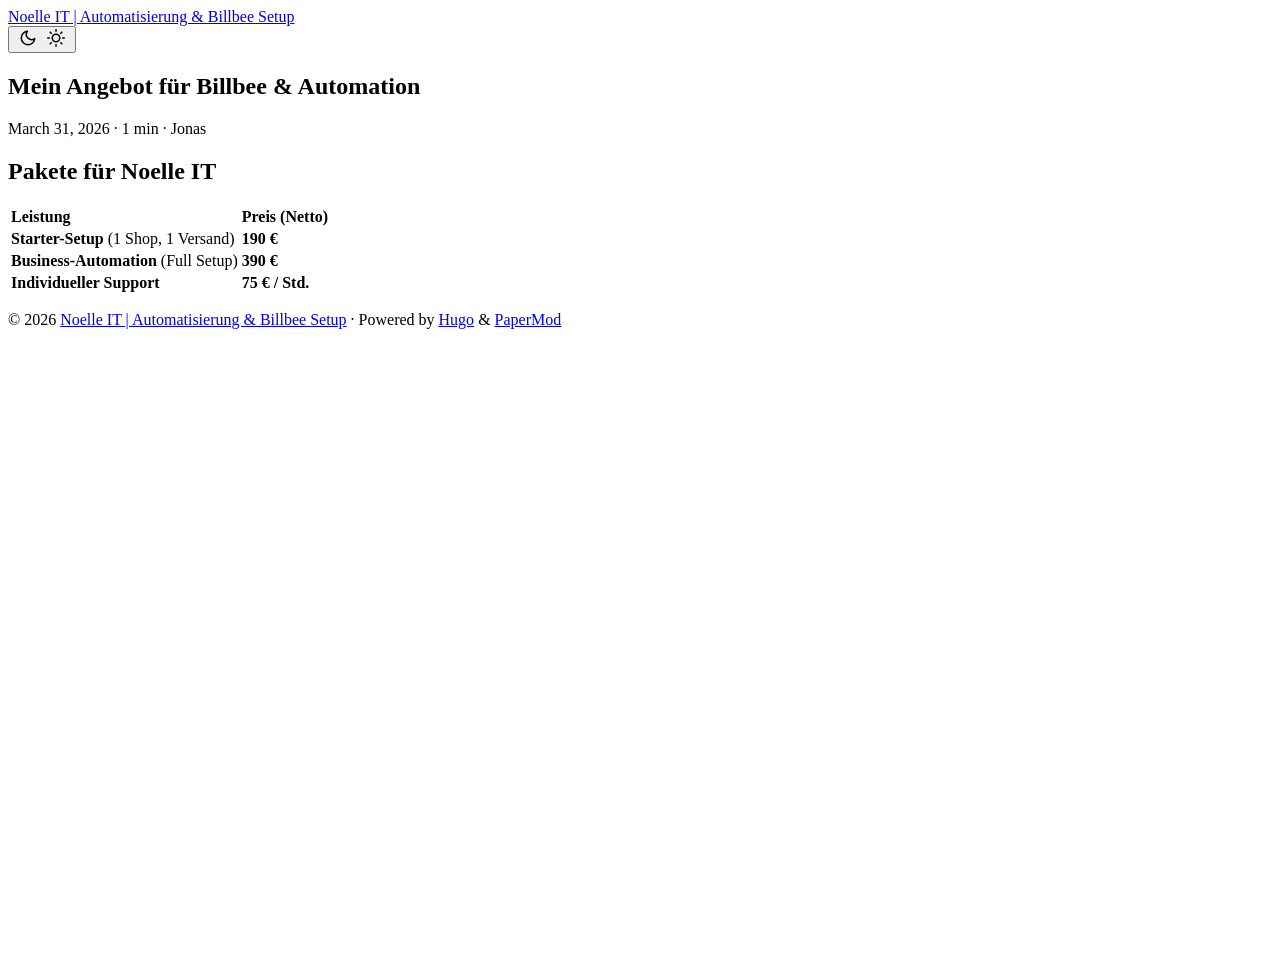
==== public/angebot/index.html @ d341e26f "Erster Commit für Noelle IT Website" ====
<!DOCTYPE html>
<html lang="en" dir="auto" data-theme="auto">

<head><script src="/livereload.js?mindelay=10&amp;v=2&amp;port=1313&amp;path=livereload" data-no-instant defer></script><meta charset="utf-8">
<meta http-equiv="X-UA-Compatible" content="IE=edge">
<meta name="viewport" content="width=device-width, initial-scale=1, shrink-to-fit=no">
<meta name="robots" content="index, follow">
<title>Mein Angebot für Billbee &amp; Automation | Noelle IT | Automatisierung &amp; Billbee Setup</title>
<meta name="keywords" content="">
<meta name="description" content="Pakete für Noelle IT

  
      
          Leistung
          Preis (Netto)
      
  
  
      
          Starter-Setup (1 Shop, 1 Versand)
          190 €
      
      
          Business-Automation (Full Setup)
          390 €
      
      
          Individueller Support
          75 € / Std.
      
  
">
<meta name="author" content="Jonas">
<link rel="canonical" href="http://localhost:1313/angebot/">
<link crossorigin="anonymous" href="/assets/css/stylesheet.da3211e5ef867bf2b75fd5a6515cfed7195c011e8ab735694e203810a827097b.css" integrity="sha256-2jIR5e&#43;Ge/K3X9WmUVz&#43;1xlcAR6KtzVpTiA4EKgnCXs=" rel="preload stylesheet" as="style">
<link rel="icon" href="http://localhost:1313/favicon.ico">
<link rel="icon" type="image/png" sizes="16x16" href="http://localhost:1313/favicon-16x16.png">
<link rel="icon" type="image/png" sizes="32x32" href="http://localhost:1313/favicon-32x32.png">
<link rel="apple-touch-icon" href="http://localhost:1313/apple-touch-icon.png">
<link rel="mask-icon" href="http://localhost:1313/safari-pinned-tab.svg">
<meta name="theme-color" content="#2e2e33">
<meta name="msapplication-TileColor" content="#2e2e33">
<link rel="alternate" hreflang="en" href="http://localhost:1313/angebot/">
<noscript>
    <style>
        #theme-toggle,
        .top-link {
            display: none;
        }

    </style>
    <style>
        @media (prefers-color-scheme: dark) {
            :root {
                --theme: rgb(29, 30, 32);
                --entry: rgb(46, 46, 51);
                --primary: rgb(218, 218, 219);
                --secondary: rgb(155, 156, 157);
                --tertiary: rgb(65, 66, 68);
                --content: rgb(196, 196, 197);
                --code-block-bg: rgb(46, 46, 51);
                --code-bg: rgb(55, 56, 62);
                --border: rgb(51, 51, 51);
                color-scheme: dark;
            }

            .list {
                background: var(--theme);
            }

            .toc {
                background: var(--entry);
            }
        }

        @media (prefers-color-scheme: light) {
            .list::-webkit-scrollbar-thumb {
                border-color: var(--code-bg);
            }
        }

    </style>
</noscript>
<script>
    if (localStorage.getItem("pref-theme") === "dark") {
        document.querySelector("html").dataset.theme = 'dark';
    } else if (localStorage.getItem("pref-theme") === "light") {
       document.querySelector("html").dataset.theme = 'light';
    } else if (window.matchMedia('(prefers-color-scheme: dark)').matches) {
        document.querySelector("html").dataset.theme = 'dark';
    } else {
        document.querySelector("html").dataset.theme = 'light';
    }

</script><meta property="og:url" content="http://localhost:1313/angebot/">
  <meta property="og:site_name" content="Noelle IT | Automatisierung & Billbee Setup">
  <meta property="og:title" content="Mein Angebot für Billbee & Automation">
  <meta property="og:description" content="Pakete für Noelle IT Leistung Preis (Netto) Starter-Setup (1 Shop, 1 Versand) 190 € Business-Automation (Full Setup) 390 € Individueller Support 75 € / Std.">
  <meta property="og:locale" content="de_de">
  <meta property="og:type" content="article">
    <meta property="article:published_time" content="2026-03-31T00:00:00+00:00">
    <meta property="article:modified_time" content="2026-03-31T00:00:00+00:00">

  <meta name="twitter:card" content="summary">
  <meta name="twitter:title" content="Mein Angebot für Billbee & Automation">
  <meta name="twitter:description" content="Pakete für Noelle IT Leistung Preis (Netto) Starter-Setup (1 Shop, 1 Versand) 190 € Business-Automation (Full Setup) 390 € Individueller Support 75 € / Std.">


<script type="application/ld+json">
{
  "@context": "https://schema.org",
  "@type": "BreadcrumbList",
  "itemListElement": [
    {
      "@type": "ListItem",
      "position":  1 ,
      "name": "Mein Angebot für Billbee \u0026 Automation",
      "item": "http://localhost:1313/angebot/"
    }
  ]
}
</script>
<script type="application/ld+json">
{
  "@context": "https://schema.org",
  "@type": "BlogPosting",
  "headline": "Mein Angebot für Billbee \u0026 Automation",
  "name": "Mein Angebot für Billbee \u0026 Automation",
  "description": "Pakete für Noelle IT Leistung Preis (Netto) Starter-Setup (1 Shop, 1 Versand) 190 € Business-Automation (Full Setup) 390 € Individueller Support 75 € / Std. ",
  "keywords": [
    
  ],
  "articleBody": "Pakete für Noelle IT Leistung Preis (Netto) Starter-Setup (1 Shop, 1 Versand) 190 € Business-Automation (Full Setup) 390 € Individueller Support 75 € / Std. ",
  "wordCount" : "25",
  "inLanguage": "en",
  "datePublished": "2026-03-31T00:00:00Z",
  "dateModified": "2026-03-31T00:00:00Z",
  "author":{
    "@type": "Person",
    "name": "Jonas"
  },
  "mainEntityOfPage": {
    "@type": "WebPage",
    "@id": "http://localhost:1313/angebot/"
  },
  "publisher": {
    "@type": "Organization",
    "name": "Noelle IT | Automatisierung \u0026 Billbee Setup",
    "logo": {
      "@type": "ImageObject",
      "url": "http://localhost:1313/favicon.ico"
    }
  }
}
</script>
</head>
<body id="top">
    <header class="header">
    <nav class="nav">
        <div class="logo">
            <a href="http://localhost:1313/" accesskey="h" title="Noelle IT | Automatisierung &amp; Billbee Setup (Alt + H)">Noelle IT | Automatisierung &amp; Billbee Setup</a>
            <div class="logo-switches">
                <button id="theme-toggle" accesskey="t" title="(Alt + T)" aria-label="Toggle theme">
                    <svg id="moon" xmlns="http://www.w3.org/2000/svg" width="24" height="18" viewBox="0 0 24 24"
                        fill="none" stroke="currentColor" stroke-width="2" stroke-linecap="round"
                        stroke-linejoin="round">
                        <path d="M21 12.79A9 9 0 1 1 11.21 3 7 7 0 0 0 21 12.79z"></path>
                    </svg>
                    <svg id="sun" xmlns="http://www.w3.org/2000/svg" width="24" height="18" viewBox="0 0 24 24"
                        fill="none" stroke="currentColor" stroke-width="2" stroke-linecap="round"
                        stroke-linejoin="round">
                        <circle cx="12" cy="12" r="5"></circle>
                        <line x1="12" y1="1" x2="12" y2="3"></line>
                        <line x1="12" y1="21" x2="12" y2="23"></line>
                        <line x1="4.22" y1="4.22" x2="5.64" y2="5.64"></line>
                        <line x1="18.36" y1="18.36" x2="19.78" y2="19.78"></line>
                        <line x1="1" y1="12" x2="3" y2="12"></line>
                        <line x1="21" y1="12" x2="23" y2="12"></line>
                        <line x1="4.22" y1="19.78" x2="5.64" y2="18.36"></line>
                        <line x1="18.36" y1="5.64" x2="19.78" y2="4.22"></line>
                    </svg>
                </button>
            </div>
        </div>
        <ul id="menu">
        </ul>
    </nav>
</header>
<main class="main">

<article class="post-single">
  <header class="post-header">
    
    <h1 class="post-title entry-hint-parent">
      Mein Angebot für Billbee &amp; Automation
    </h1>
    <div class="post-meta"><span title='2026-03-31 00:00:00 +0000 UTC'>March 31, 2026</span>&nbsp;·&nbsp;<span>1 min</span>&nbsp;·&nbsp;<span>Jonas</span>

</div>
  </header> 
  <div class="post-content"><h2 id="pakete-für-noelle-it">Pakete für Noelle IT<a hidden class="anchor" aria-hidden="true" href="#pakete-für-noelle-it">#</a></h2>
<table>
  <thead>
      <tr>
          <th style="text-align: left">Leistung</th>
          <th style="text-align: left">Preis (Netto)</th>
      </tr>
  </thead>
  <tbody>
      <tr>
          <td style="text-align: left"><strong>Starter-Setup</strong> (1 Shop, 1 Versand)</td>
          <td style="text-align: left"><strong>190 €</strong></td>
      </tr>
      <tr>
          <td style="text-align: left"><strong>Business-Automation</strong> (Full Setup)</td>
          <td style="text-align: left"><strong>390 €</strong></td>
      </tr>
      <tr>
          <td style="text-align: left"><strong>Individueller Support</strong></td>
          <td style="text-align: left"><strong>75 € / Std.</strong></td>
      </tr>
  </tbody>
</table>


  </div>

  <footer class="post-footer">
    <ul class="post-tags">
    </ul>

  </footer>
</article>
    </main>
    
<footer class="footer">
        <span>&copy; 2026 <a href="http://localhost:1313/">Noelle IT | Automatisierung &amp; Billbee Setup</a></span> · 

    <span>
        Powered by
        <a href="https://gohugo.io/" rel="noopener noreferrer" target="_blank">Hugo</a> &
        <a href="https://github.com/adityatelange/hugo-PaperMod/" rel="noopener" target="_blank">PaperMod</a>
    </span>
</footer>
<a href="#top" aria-label="go to top" title="Go to Top (Alt + G)" class="top-link" id="top-link" accesskey="g">
    <svg xmlns="http://www.w3.org/2000/svg" viewBox="0 0 12 6" fill="currentColor">
        <path d="M12 6H0l6-6z" />
    </svg>
</a>

<script>
    let menu = document.getElementById('menu');
    if (menu) {
        
        const scrollPosition = localStorage.getItem("menu-scroll-position");
        if (scrollPosition) {
            menu.scrollLeft = parseInt(scrollPosition, 10);
        }
        
        menu.onscroll = function () {
            localStorage.setItem("menu-scroll-position", menu.scrollLeft);
        }
    }

    document.querySelectorAll('a[href^="#"]').forEach(anchor => {
        anchor.addEventListener("click", function (e) {
            e.preventDefault();
            var id = this.getAttribute("href").substr(1);
            if (!window.matchMedia('(prefers-reduced-motion: reduce)').matches) {
                document.querySelector(`[id='${decodeURIComponent(id)}']`).scrollIntoView({
                    behavior: "smooth"
                });
            } else {
                document.querySelector(`[id='${decodeURIComponent(id)}']`).scrollIntoView();
            }
            if (id === "top") {
                history.replaceState(null, null, " ");
            } else {
                history.pushState(null, null, `#${id}`);
            }
        });
    });

</script>
<script>
    var mybutton = document.getElementById("top-link");
    window.onscroll = function () {
        if (document.body.scrollTop > 800 || document.documentElement.scrollTop > 800) {
            mybutton.style.visibility = "visible";
            mybutton.style.opacity = "1";
        } else {
            mybutton.style.visibility = "hidden";
            mybutton.style.opacity = "0";
        }
    };

</script>
<script>
    document.getElementById("theme-toggle").addEventListener("click", () => {
        const html = document.querySelector("html");
        if (html.dataset.theme === "dark") {
            html.dataset.theme = 'light';
            localStorage.setItem("pref-theme", 'light');
        } else {
            html.dataset.theme = 'dark';
            localStorage.setItem("pref-theme", 'dark');
        }
    })

</script>
</body>

</html>
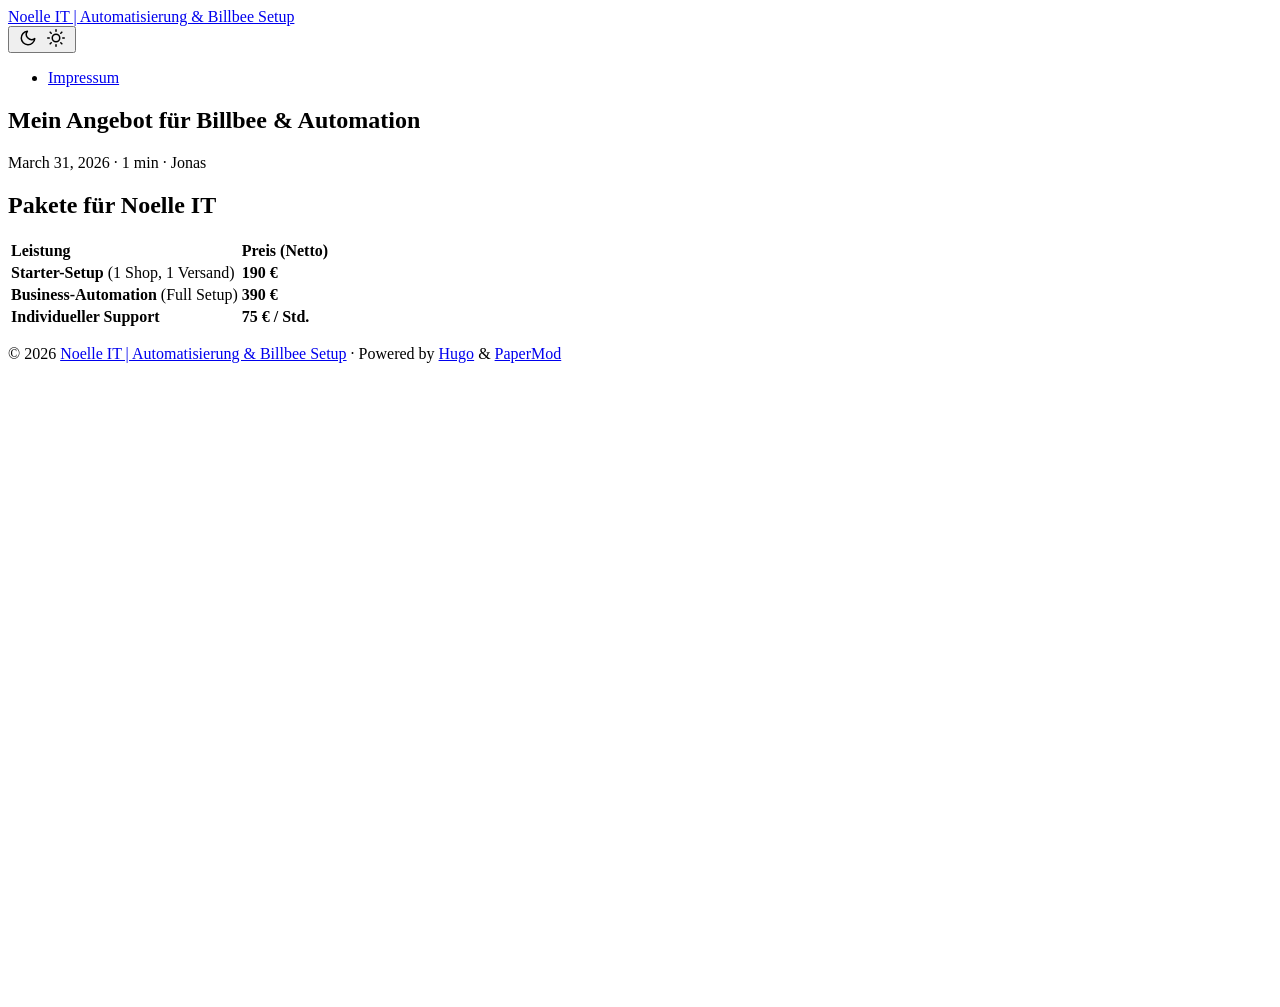
==== commit ae40f6cd: "PaperMod Theme installiert" ====
--- a/public/angebot/index.html
+++ b/public/angebot/index.html
@@ -183,6 +183,11 @@
             </div>
         </div>
         <ul id="menu">
+            <li>
+                <a href="http://localhost:1313/impressum/" title="Impressum">
+                    <span>Impressum</span>
+                </a>
+            </li>
         </ul>
     </nav>
 </header>
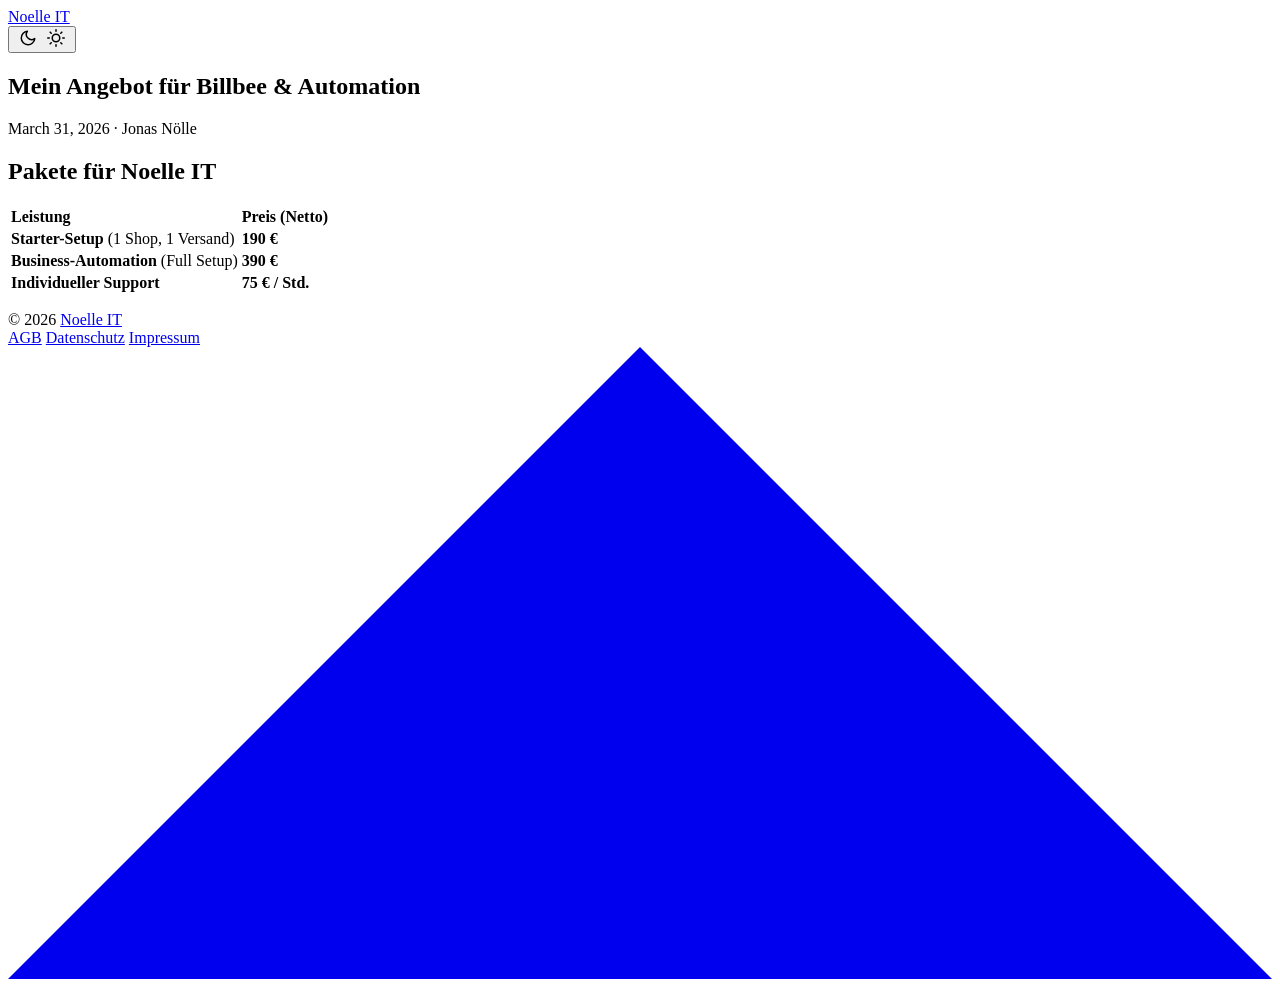
==== commit 2ddc62ed: "Komplettes Update: Helles Design, WIP-Text und Footer-Links" ====
--- a/public/angebot/index.html
+++ b/public/angebot/index.html
@@ -1,11 +1,11 @@
 <!DOCTYPE html>
-<html lang="en" dir="auto" data-theme="auto">
+<html lang="en" dir="auto" data-theme="light">
 
 <head><script src="/livereload.js?mindelay=10&amp;v=2&amp;port=1313&amp;path=livereload" data-no-instant defer></script><meta charset="utf-8">
 <meta http-equiv="X-UA-Compatible" content="IE=edge">
 <meta name="viewport" content="width=device-width, initial-scale=1, shrink-to-fit=no">
 <meta name="robots" content="index, follow">
-<title>Mein Angebot für Billbee &amp; Automation | Noelle IT | Automatisierung &amp; Billbee Setup</title>
+<title>Mein Angebot für Billbee &amp; Automation | Noelle IT</title>
 <meta name="keywords" content="">
 <meta name="description" content="Pakete für Noelle IT
 
@@ -30,9 +30,9 @@
       
   
 ">
-<meta name="author" content="Jonas">
+<meta name="author" content="Jonas Nölle">
 <link rel="canonical" href="http://localhost:1313/angebot/">
-<link crossorigin="anonymous" href="/assets/css/stylesheet.da3211e5ef867bf2b75fd5a6515cfed7195c011e8ab735694e203810a827097b.css" integrity="sha256-2jIR5e&#43;Ge/K3X9WmUVz&#43;1xlcAR6KtzVpTiA4EKgnCXs=" rel="preload stylesheet" as="style">
+<link crossorigin="anonymous" href="/assets/css/stylesheet.c59254e525e6c06cda2e2816888204f9bfa4b8feee20b9a36d6e54fb409630be.css" integrity="sha256-xZJU5SXmwGzaLigWiIIE&#43;b&#43;kuP7uILmjbW5U&#43;0CWML4=" rel="preload stylesheet" as="style">
 <link rel="icon" href="http://localhost:1313/favicon.ico">
 <link rel="icon" type="image/png" sizes="16x16" href="http://localhost:1313/favicon-16x16.png">
 <link rel="icon" type="image/png" sizes="32x32" href="http://localhost:1313/favicon-32x32.png">
@@ -49,51 +49,14 @@
         }
 
     </style>
-    <style>
-        @media (prefers-color-scheme: dark) {
-            :root {
-                --theme: rgb(29, 30, 32);
-                --entry: rgb(46, 46, 51);
-                --primary: rgb(218, 218, 219);
-                --secondary: rgb(155, 156, 157);
-                --tertiary: rgb(65, 66, 68);
-                --content: rgb(196, 196, 197);
-                --code-block-bg: rgb(46, 46, 51);
-                --code-bg: rgb(55, 56, 62);
-                --border: rgb(51, 51, 51);
-                color-scheme: dark;
-            }
-
-            .list {
-                background: var(--theme);
-            }
-
-            .toc {
-                background: var(--entry);
-            }
-        }
-
-        @media (prefers-color-scheme: light) {
-            .list::-webkit-scrollbar-thumb {
-                border-color: var(--code-bg);
-            }
-        }
-
-    </style>
 </noscript>
 <script>
     if (localStorage.getItem("pref-theme") === "dark") {
         document.querySelector("html").dataset.theme = 'dark';
-    } else if (localStorage.getItem("pref-theme") === "light") {
-       document.querySelector("html").dataset.theme = 'light';
-    } else if (window.matchMedia('(prefers-color-scheme: dark)').matches) {
-        document.querySelector("html").dataset.theme = 'dark';
-    } else {
-        document.querySelector("html").dataset.theme = 'light';
     }
 
 </script><meta property="og:url" content="http://localhost:1313/angebot/">
-  <meta property="og:site_name" content="Noelle IT | Automatisierung & Billbee Setup">
+  <meta property="og:site_name" content="Noelle IT">
   <meta property="og:title" content="Mein Angebot für Billbee & Automation">
   <meta property="og:description" content="Pakete für Noelle IT Leistung Preis (Netto) Starter-Setup (1 Shop, 1 Versand) 190 € Business-Automation (Full Setup) 390 € Individueller Support 75 € / Std.">
   <meta property="og:locale" content="de_de">
@@ -137,7 +100,7 @@
   "dateModified": "2026-03-31T00:00:00Z",
   "author":{
     "@type": "Person",
-    "name": "Jonas"
+    "name": "Jonas Nölle"
   },
   "mainEntityOfPage": {
     "@type": "WebPage",
@@ -145,7 +108,7 @@
   },
   "publisher": {
     "@type": "Organization",
-    "name": "Noelle IT | Automatisierung \u0026 Billbee Setup",
+    "name": "Noelle IT",
     "logo": {
       "@type": "ImageObject",
       "url": "http://localhost:1313/favicon.ico"
@@ -158,7 +121,7 @@
     <header class="header">
     <nav class="nav">
         <div class="logo">
-            <a href="http://localhost:1313/" accesskey="h" title="Noelle IT | Automatisierung &amp; Billbee Setup (Alt + H)">Noelle IT | Automatisierung &amp; Billbee Setup</a>
+            <a href="http://localhost:1313/" accesskey="h" title="Noelle IT (Alt + H)">Noelle IT</a>
             <div class="logo-switches">
                 <button id="theme-toggle" accesskey="t" title="(Alt + T)" aria-label="Toggle theme">
                     <svg id="moon" xmlns="http://www.w3.org/2000/svg" width="24" height="18" viewBox="0 0 24 24"
@@ -183,11 +146,6 @@
             </div>
         </div>
         <ul id="menu">
-            <li>
-                <a href="http://localhost:1313/impressum/" title="Impressum">
-                    <span>Impressum</span>
-                </a>
-            </li>
         </ul>
     </nav>
 </header>
@@ -199,7 +157,7 @@
     <h1 class="post-title entry-hint-parent">
       Mein Angebot für Billbee &amp; Automation
     </h1>
-    <div class="post-meta"><span title='2026-03-31 00:00:00 +0000 UTC'>March 31, 2026</span>&nbsp;·&nbsp;<span>1 min</span>&nbsp;·&nbsp;<span>Jonas</span>
+    <div class="post-meta"><span title='2026-03-31 00:00:00 +0000 UTC'>March 31, 2026</span>&nbsp;·&nbsp;<span>Jonas Nölle</span>
 
 </div>
   </header> 
@@ -233,86 +191,28 @@
   <footer class="post-footer">
     <ul class="post-tags">
     </ul>
-
   </footer>
 </article>
     </main>
+    <footer class="footer">
+    <span>
+        &copy; 2026 
+        <a href="http://localhost:1313/">Noelle IT</a>
+    </span>
     
-<footer class="footer">
-        <span>&copy; 2026 <a href="http://localhost:1313/">Noelle IT | Automatisierung &amp; Billbee Setup</a></span> · 
-
-    <span>
-        Powered by
-        <a href="https://gohugo.io/" rel="noopener noreferrer" target="_blank">Hugo</a> &
-        <a href="https://github.com/adityatelange/hugo-PaperMod/" rel="noopener" target="_blank">PaperMod</a>
-    </span>
-</footer>
-<a href="#top" aria-label="go to top" title="Go to Top (Alt + G)" class="top-link" id="top-link" accesskey="g">
+    <nav class="footer-nav">
+        
+        <a href="/agb/">AGB</a>
+        
+        <a href="/datenschutz/">Datenschutz</a>
+        
+        <a href="/impressum/">Impressum</a>
+        
+    </nav>
+</footer><a href="#top" aria-label="go to top" title="Go to Top (Alt + G)" class="top-link" id="top-link" accesskey="g">
     <svg xmlns="http://www.w3.org/2000/svg" viewBox="0 0 12 6" fill="currentColor">
         <path d="M12 6H0l6-6z" />
     </svg>
-</a>
-
-<script>
-    let menu = document.getElementById('menu');
-    if (menu) {
-        
-        const scrollPosition = localStorage.getItem("menu-scroll-position");
-        if (scrollPosition) {
-            menu.scrollLeft = parseInt(scrollPosition, 10);
-        }
-        
-        menu.onscroll = function () {
-            localStorage.setItem("menu-scroll-position", menu.scrollLeft);
-        }
-    }
-
-    document.querySelectorAll('a[href^="#"]').forEach(anchor => {
-        anchor.addEventListener("click", function (e) {
-            e.preventDefault();
-            var id = this.getAttribute("href").substr(1);
-            if (!window.matchMedia('(prefers-reduced-motion: reduce)').matches) {
-                document.querySelector(`[id='${decodeURIComponent(id)}']`).scrollIntoView({
-                    behavior: "smooth"
-                });
-            } else {
-                document.querySelector(`[id='${decodeURIComponent(id)}']`).scrollIntoView();
-            }
-            if (id === "top") {
-                history.replaceState(null, null, " ");
-            } else {
-                history.pushState(null, null, `#${id}`);
-            }
-        });
-    });
-
-</script>
-<script>
-    var mybutton = document.getElementById("top-link");
-    window.onscroll = function () {
-        if (document.body.scrollTop > 800 || document.documentElement.scrollTop > 800) {
-            mybutton.style.visibility = "visible";
-            mybutton.style.opacity = "1";
-        } else {
-            mybutton.style.visibility = "hidden";
-            mybutton.style.opacity = "0";
-        }
-    };
-
-</script>
-<script>
-    document.getElementById("theme-toggle").addEventListener("click", () => {
-        const html = document.querySelector("html");
-        if (html.dataset.theme === "dark") {
-            html.dataset.theme = 'light';
-            localStorage.setItem("pref-theme", 'light');
-        } else {
-            html.dataset.theme = 'dark';
-            localStorage.setItem("pref-theme", 'dark');
-        }
-    })
-
-</script>
-</body>
+</a></body>
 
 </html>
